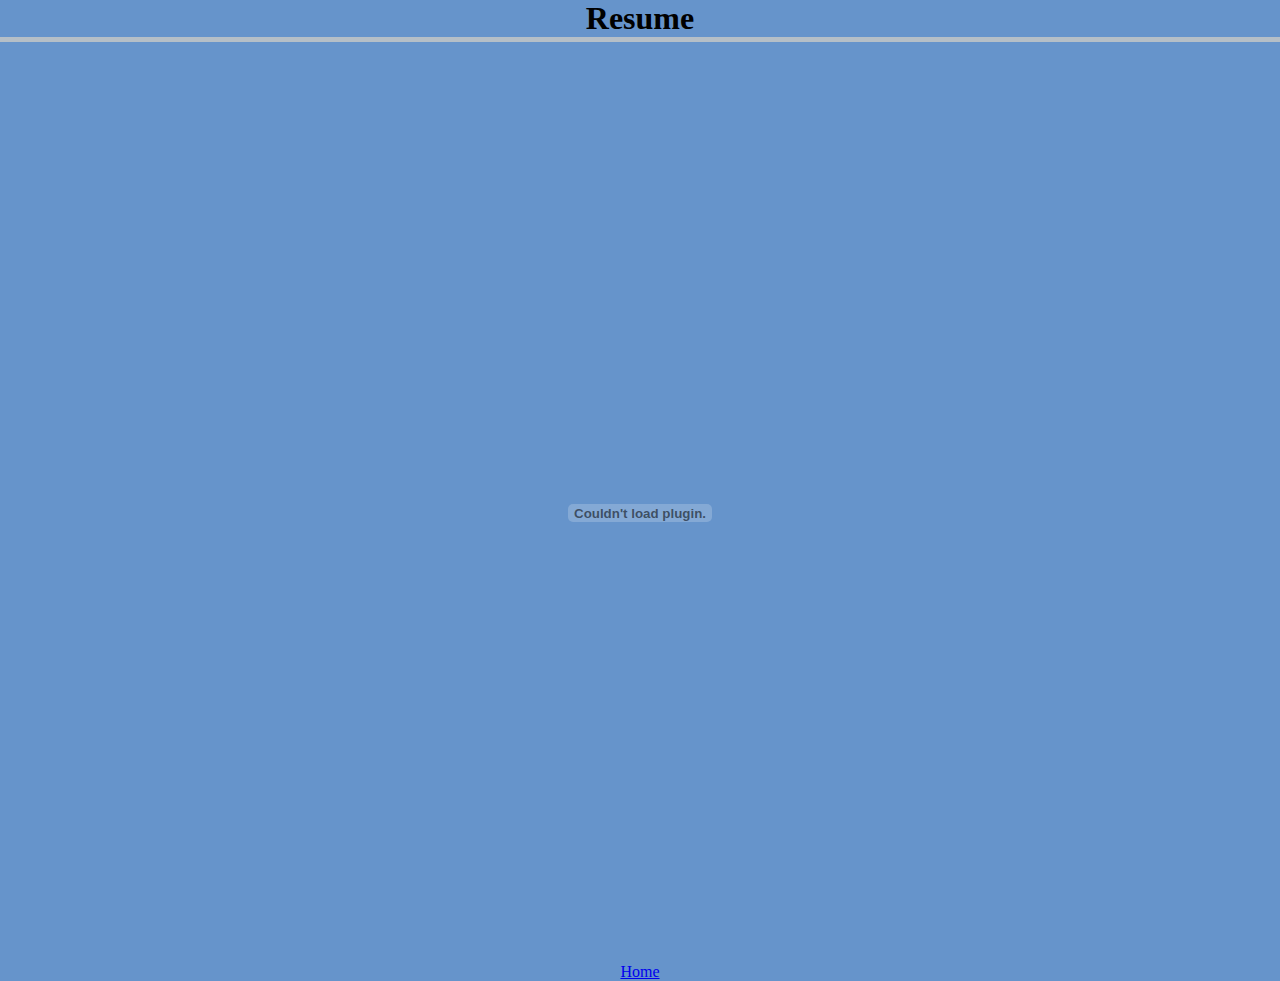
==== contact.html @ 0691e770 "resume adjustment" ====
<html lang="en">
<head>
    <meta charset="UTF-8">
    <meta name="viewport" content="width=device-width, initial-scale=1.0">
    <title>Document</title>
    <link rel="stylesheet" href="design.css">
</head>
<body>
    <h1>Resume</h1>
    <object
    data="/Images/Resume.JPG" 
    max-width="860" 
    max-height="900" 
    width="100%"
    height="100%"
    type="application/pdf">
    </object>
    <br>
    <a href="/index.html">Home</a>
</body>
</html>
---- design.css ----
main{
    width: 800px;
    height: 600px;
    padding: 5px;
}
.wrapper{
  width:100%;
}
body{
    margin: 0;
    background: #6694cb;
    text-align: center;
}
h1{
    border-bottom: 5px solid #b5bfc7;
    border-left: 5px #b5bfc7;
    border-right: 5px #b5bfc7;
    font-family: ui-rounded;
}
h2{
    display:inline-block;
    vertical-align: right;
    text-align: left;
    align: right;
    word-wrap:normal;
    width: 750px;
    height: 200px;
    font-size: 30px;
    font-family: ui-rounded;
    font-weight: normal;
    
}
h3{
    border-left: 5px #b5bfc7;
    border-right: 5px #b5bfc7;
}
h4{
  display:inline-block;
  vertical-align: left;
  text-align: left;
  align: left;
  word-wrap:normal;
  width: 750px;
  height: 200px;
  font-size: 30px;
  font-family: ui-rounded;
  font-weight: normal;
}
p{
  font-weight: bold;
  font-size: 25px;
}
.img_deg{
    float: left;
}
.img_degRight{
  float: right;
}
.gif_degRight{
  float: right;
  max-width:1000px;
  max-height:1000px; 
  height: 100%;
  width: 100%;
}
.gif_deg{
  float: left;
  max-width:1000px;
  max-height:1000px; 
  height: 100%;
  width: 100%;
}
.pos_cen{
    position: absolute;
    left: 15%
}
.proj-info p{
 font-weight: normal;
}
.proj-info h2{
  padding: 1px 1px 1px;
 }
/* Slideshow Code from https://www.w3schools.com/howto/tryit.asp?filename=tryhow_js_slideshow_auto*/ 
/* Slideshow container */
.slideshow-container {
    max-width: 1000px;
    position: relative;
    float: left;
    margin: auto;
  }
  .slideshow-container2 {
    max-width: 1000px;
    position: relative;
    float: left;
    margin: auto;
  }
  
  /* Caption text */
  .text {
    color: #f2f2f2;
    font-size: 15px;
    padding: 8px 12px;
    position: top;
    top: 8px;
    width: 100%;
    text-align: center;
  }
  
  /* Number text (1/3 etc) */
  .numbertext {
    color: #f2f2f2;
    font-size: 12px;
    padding: 8px 12px;
    position: absolute;
    top: 0;
  }
  
  /* The dots/bullets/indicators */
  .dot {
    height: 0px;
    width: 0px;
    margin: 0 2px;
    background-color: #bbb;
    border-radius: 50%;
    display: inline-block;
    transition: background-color 0.6s ease;
  }
  .dot2 {
    height: 0px;
    width: 0px;
    margin: 0 2px;
    background-color: #bbb;
    border-radius: 50%;
    display: inline-block;
    transition: background-color 0.6s ease;
  }
  .active {
    background-color: #717171;
  }
  
  /* Fading animation */
  .fade {
    animation-name: fade;
    animation-duration: 1.5s;
  }
  
  @keyframes fade {
    from {opacity: .4} 
    to {opacity: 1}
  }
  
  /* On smaller screens, decrease text size */
  @media only screen and (max-width: 300px) {
    .text {font-size: 11px}
  }
  @media only screen and (min-width: 280px)
  {
    .h2{font-size: 10px}
    .h4{font-size: 10px}
    .gif_deg{max-width: 500px;}
    .gif_degRight{max-width: 500px;}
    .gif_deg{max-height: 250px;}
    .gif_degRight{max-height: 250px;}
    .slideshow-container{max-width: device-width;}
    .slideshow-container2{max-width: device-width;}

  }
  @media only screen and (min-width: 768px)
  {
    .h2{font-size: 20px}
    .h4{font-size: 20px}
    .gif_deg{max-width: 750px;}
    .gif_degRight{max-width: 750px;}
    .gif_deg{max-height: 400px;}
    .gif_degRight{max-height: 400px;}

  }
  .mySlides {display: none;}
  .mySlides2 {display: none;}
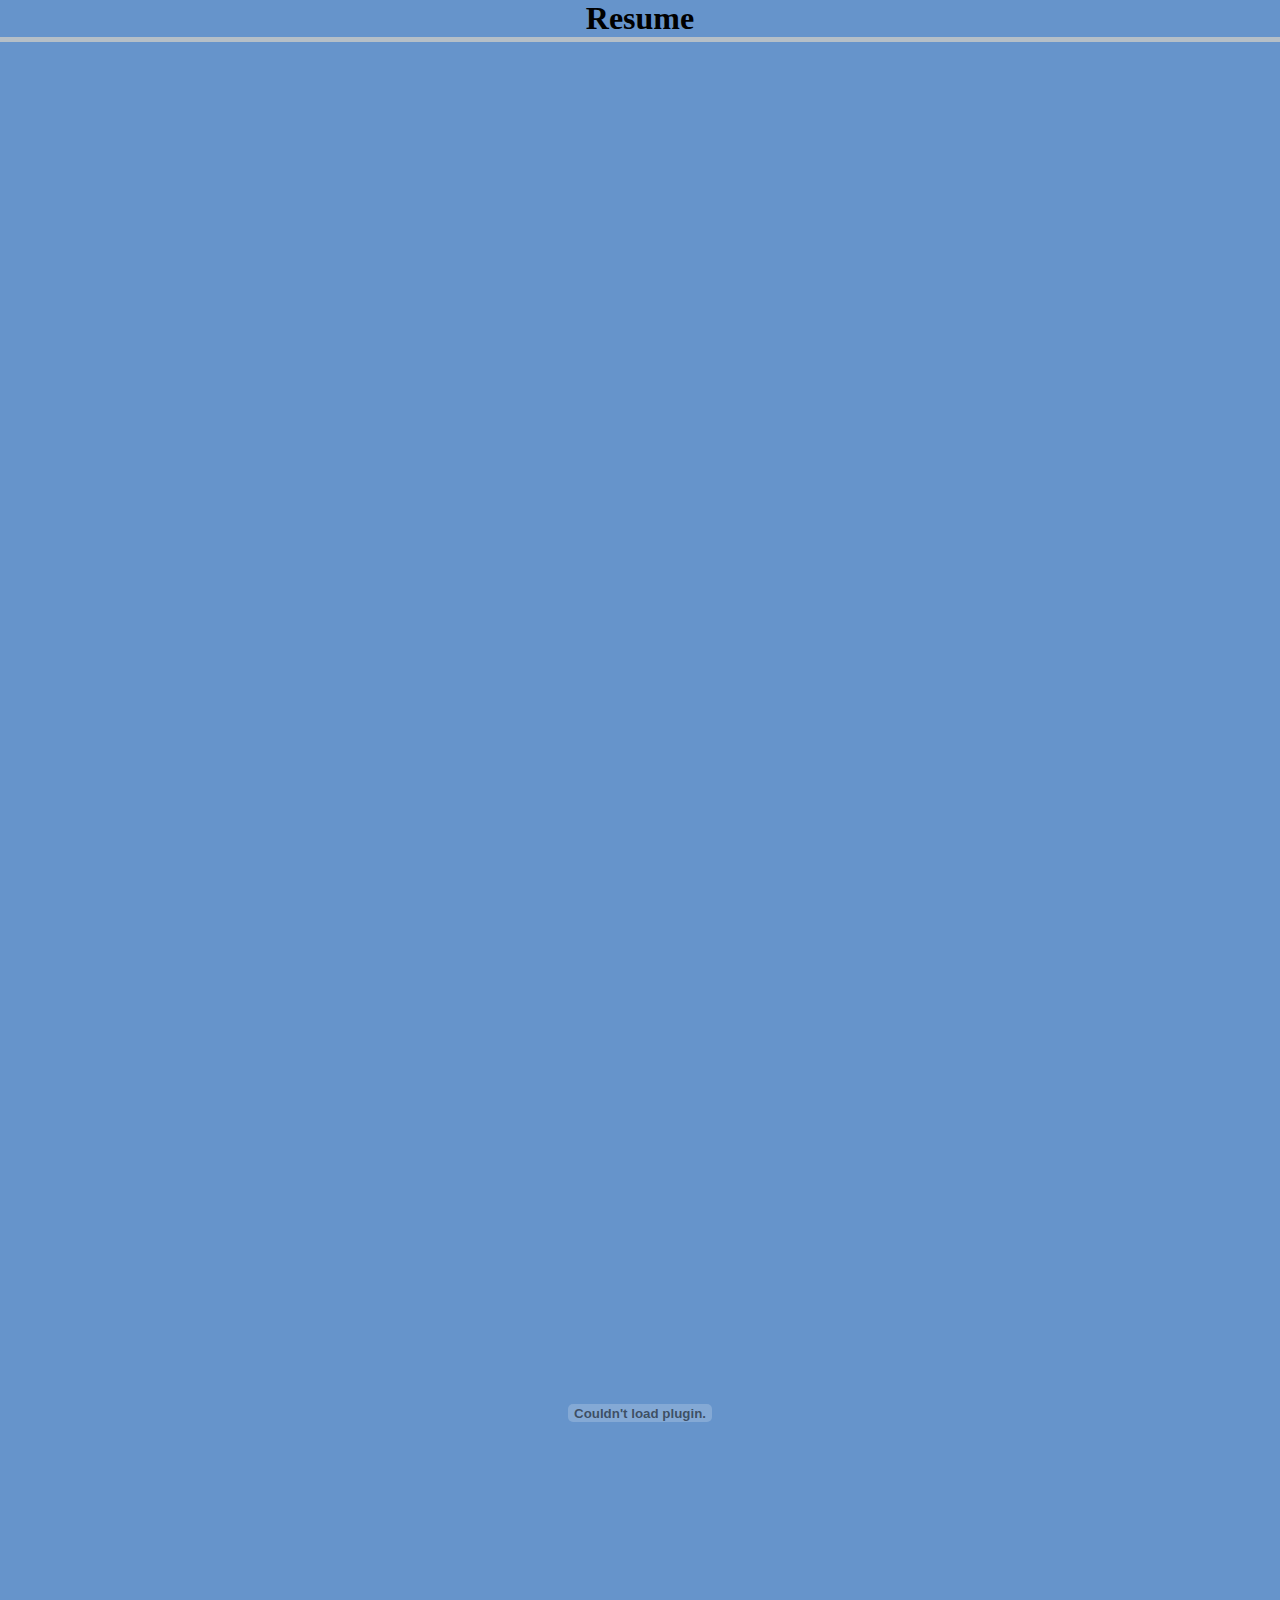
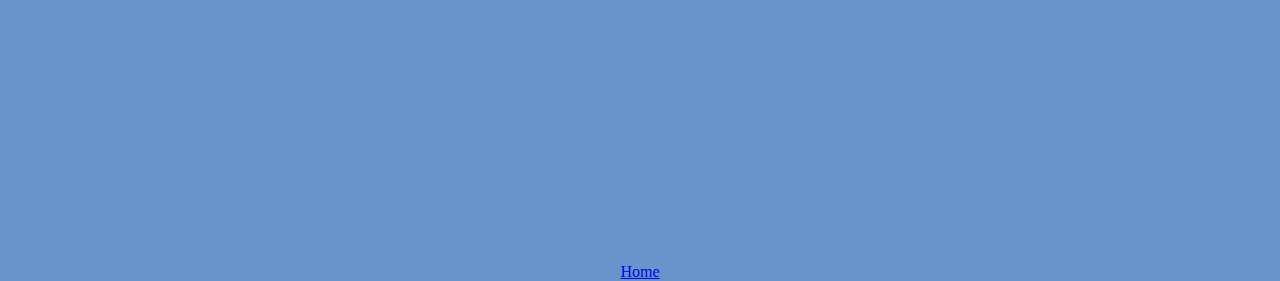
==== commit 0ca5001a: "Update contact.html" ====
--- a/contact.html
+++ b/contact.html
@@ -7,12 +7,11 @@
 </head>
 <body>
     <h1>Resume</h1>
+    <div style="max-width: 860; max-height: 900; width: 100%; height: 100%;"></div>
     <object
     data="/Images/Resume.JPG" 
-    max-width="860" 
-    max-height="900" 
-    width="100%"
-    height="100%"
+    width="860" 
+    height="900"
     type="application/pdf">
     </object>
     <br>
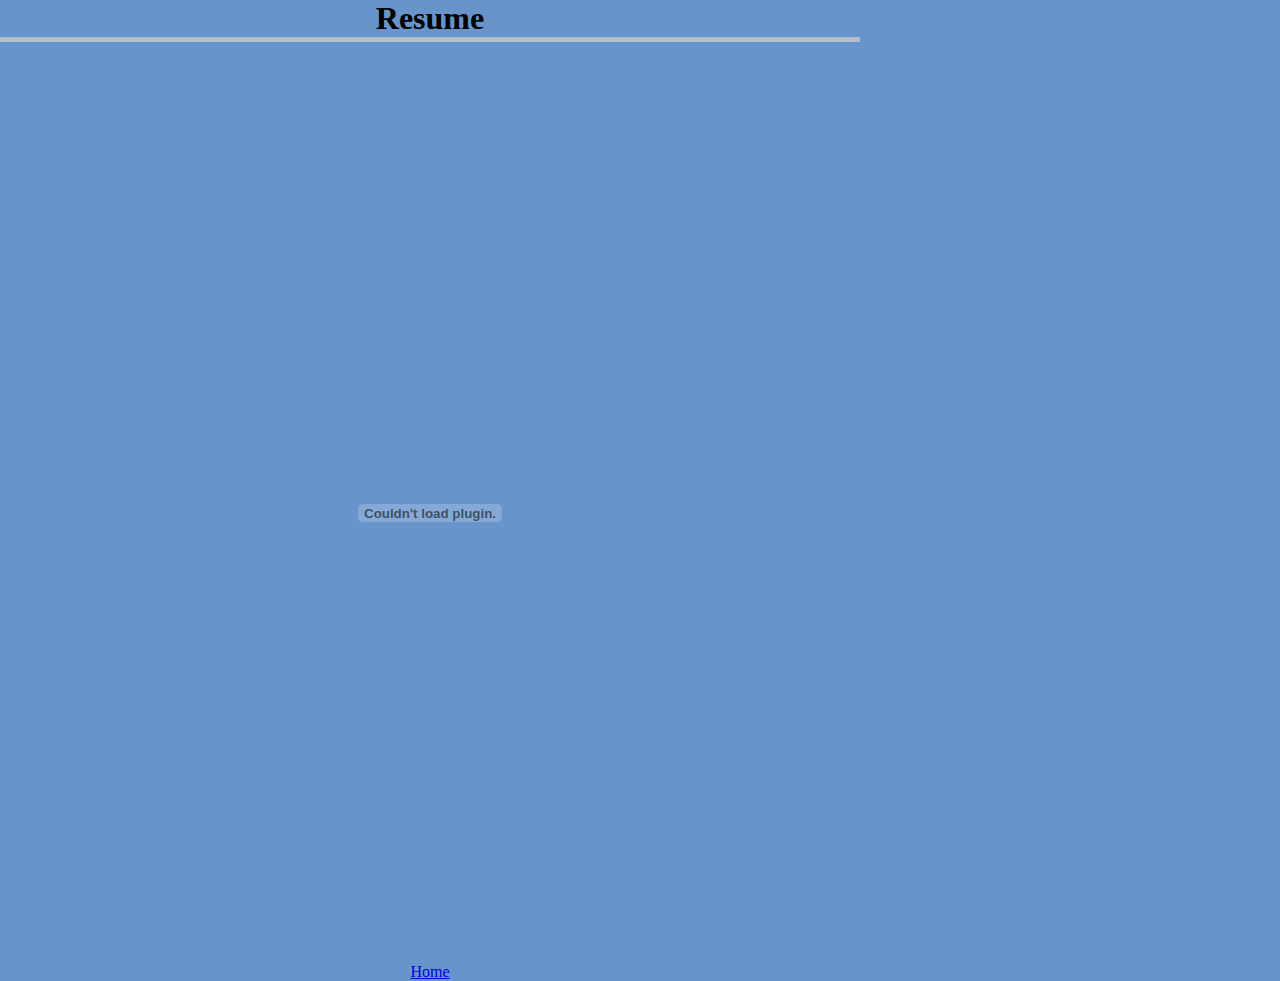
==== commit dbddcb8e: "Update contact.html" ====
--- a/contact.html
+++ b/contact.html
@@ -6,15 +6,16 @@
     <link rel="stylesheet" href="design.css">
 </head>
 <body>
-    <h1>Resume</h1>
-    <div style="max-width: 860; max-height: 900; width: 100%; height: 100%;"></div>
-    <object
-    data="/Images/Resume.JPG" 
-    width="860" 
-    height="900"
-    type="application/pdf">
+    <div style="max-width: 860; max-height: 900; width: 100%; height: 100%;">
+        <h1>Resume</h1>
+        <object
+        data="/Images/Resume.JPG" 
+        width="860" 
+        height="900"
+        type="application/pdf">
     </object>
     <br>
     <a href="/index.html">Home</a>
+    </div>
 </body>
 </html>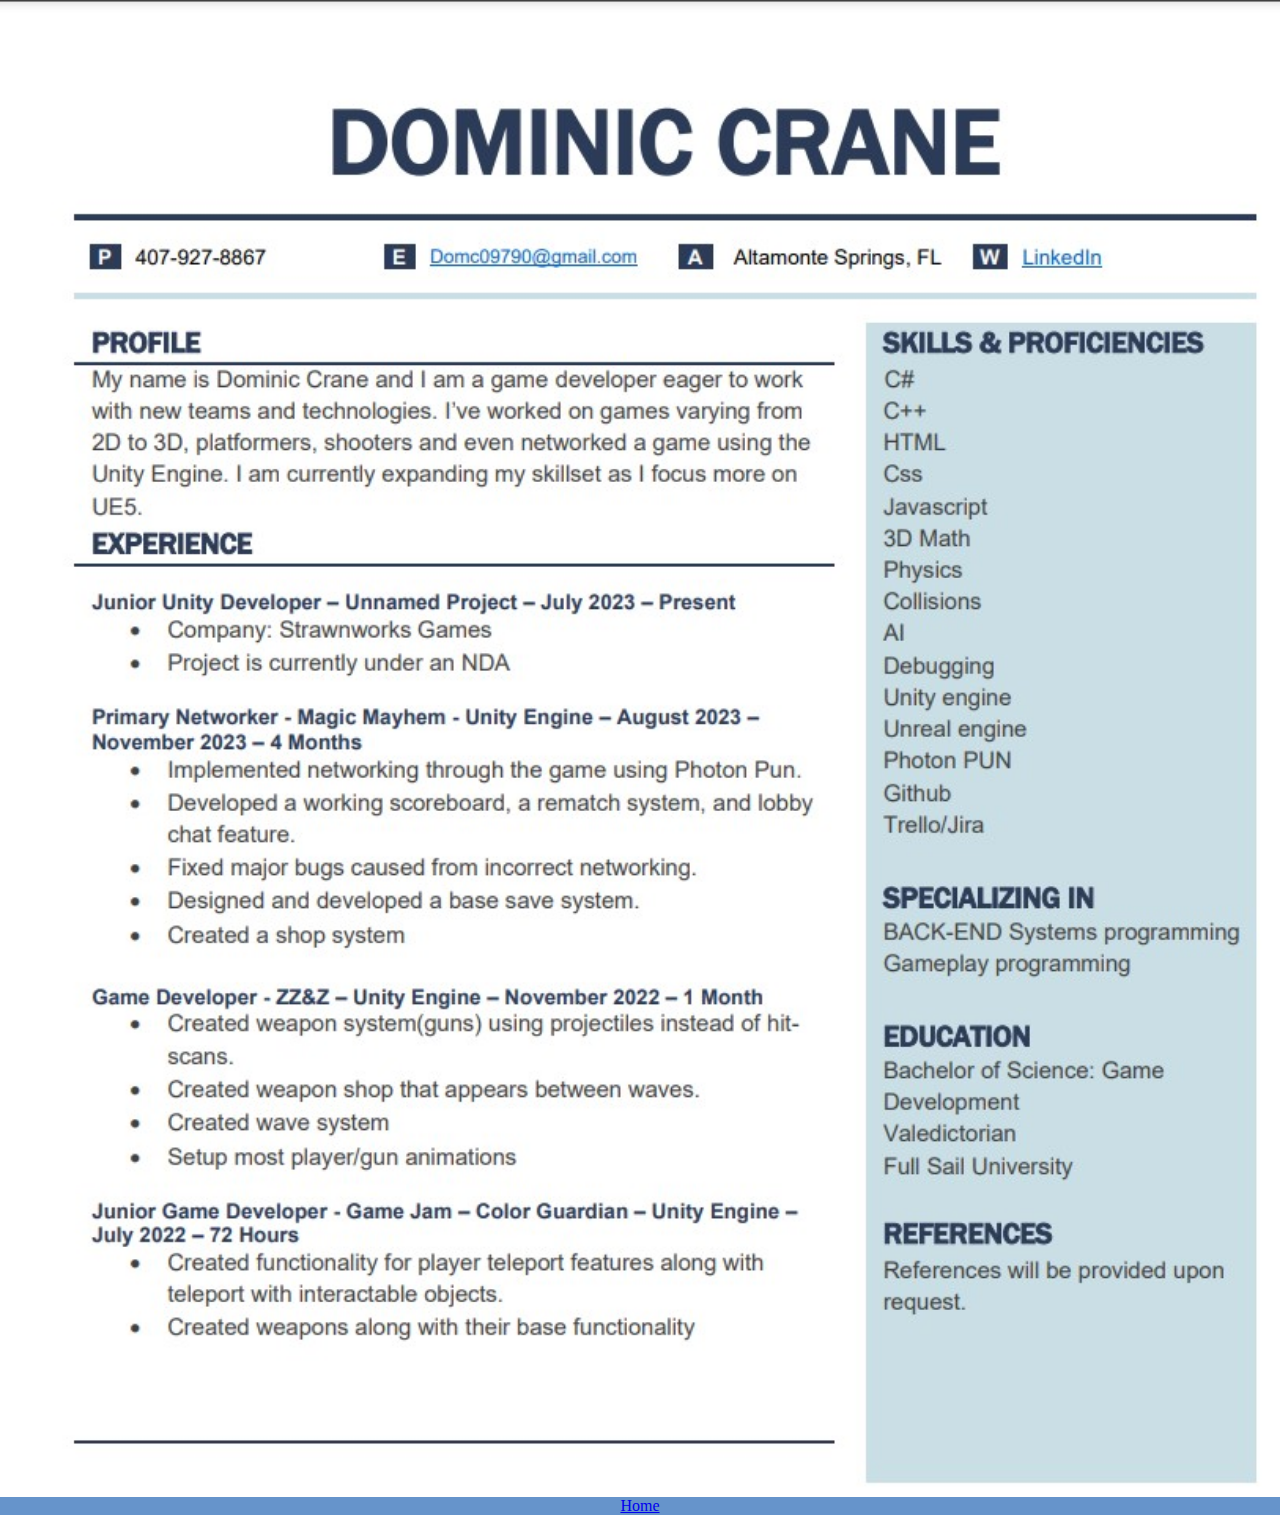
==== commit cec1627c: "Update contact.html" ====
--- a/contact.html
+++ b/contact.html
@@ -6,14 +6,16 @@
     <link rel="stylesheet" href="design.css">
 </head>
 <body>
-    <div style="max-width: 860; max-height: 900; width: 100%; height: 100%;">
+   <!-- <div style="max-width: 860; max-height: 900; width: 100%; height: 100%; float: center;">
         <h1>Resume</h1>
         <object
         data="/Images/Resume.JPG" 
         width="860" 
         height="900"
         type="application/pdf">
-    </object>
+    </object>-->
+
+    <img src="Images/Resume.JPG" style="width:100%" style="height:100%" style="float: center">
     <br>
     <a href="/index.html">Home</a>
     </div>
--- a/design.css
+++ b/design.css
@@ -58,15 +58,15 @@
 }
 .gif_degRight{
   float: right;
-  max-width:1000px;
-  max-height:1000px; 
+  max-width:1200px;
+  max-height:1200px; 
   height: 100%;
   width: 100%;
 }
 .gif_deg{
   float: left;
-  max-width:1000px;
-  max-height:1000px; 
+  max-width:1200px;
+  max-height:1200px; 
   height: 100%;
   width: 100%;
 }
@@ -169,8 +169,8 @@
   {
     .h2{font-size: 20px}
     .h4{font-size: 20px}
-    .gif_deg{max-width: 750px;}
-    .gif_degRight{max-width: 750px;}
+    .gif_deg{max-width: 800px;}
+    .gif_degRight{max-width: 800px;}
     .gif_deg{max-height: 400px;}
     .gif_degRight{max-height: 400px;}
 
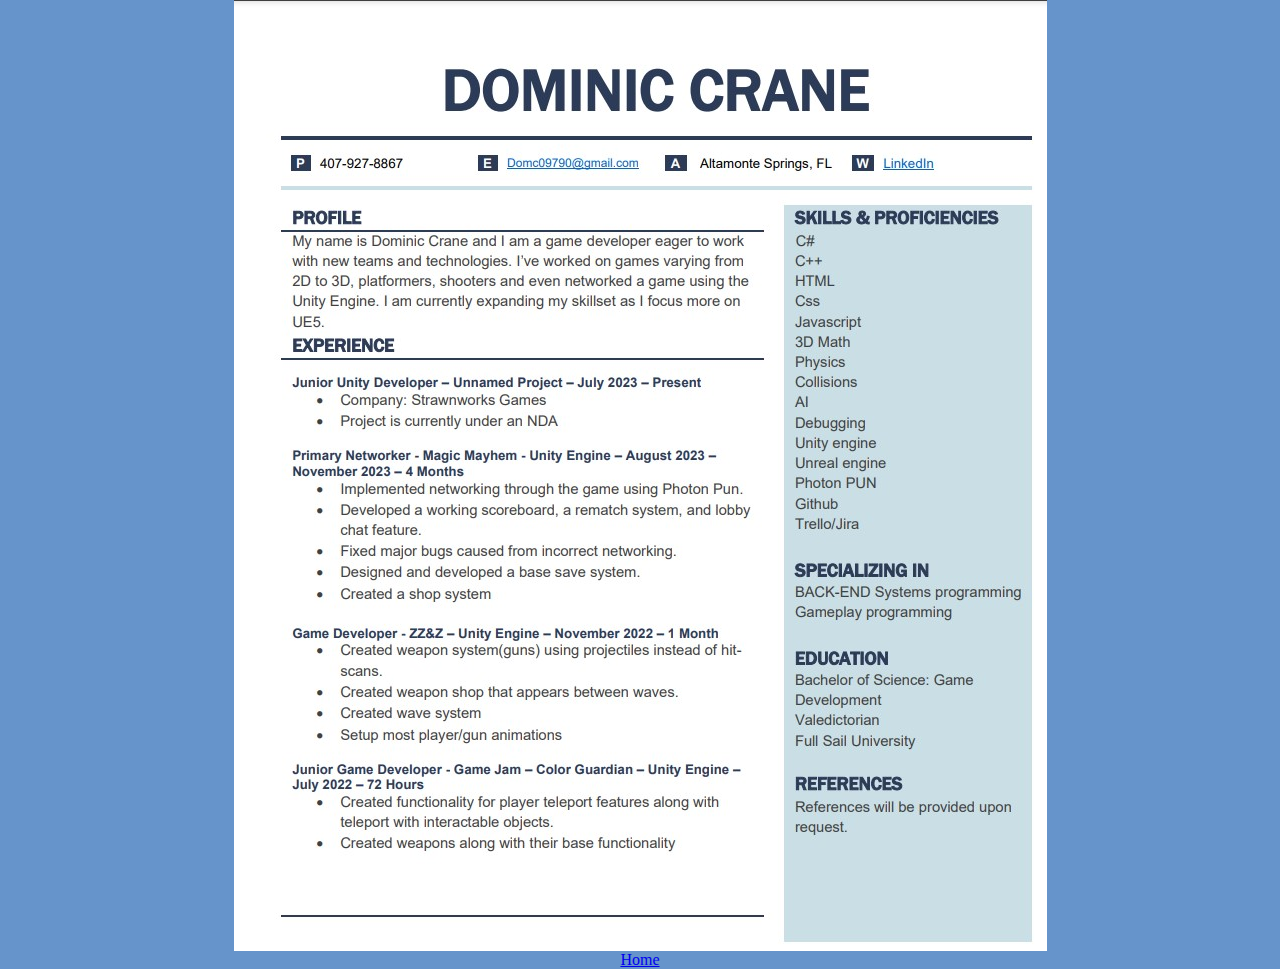
==== commit 37359624: "Update contact.html" ====
--- a/contact.html
+++ b/contact.html
@@ -15,7 +15,7 @@
         type="application/pdf">
     </object>-->
 
-    <img src="Images/Resume.JPG" style="width:100%" style="height:100%" style="float: center">
+    <img src="Images/Resume.JPG" style="max-width: 860px;" style="max-height: 900px;" style="width:100%" style="height:100%" style="float: center">
     <br>
     <a href="/index.html">Home</a>
     </div>
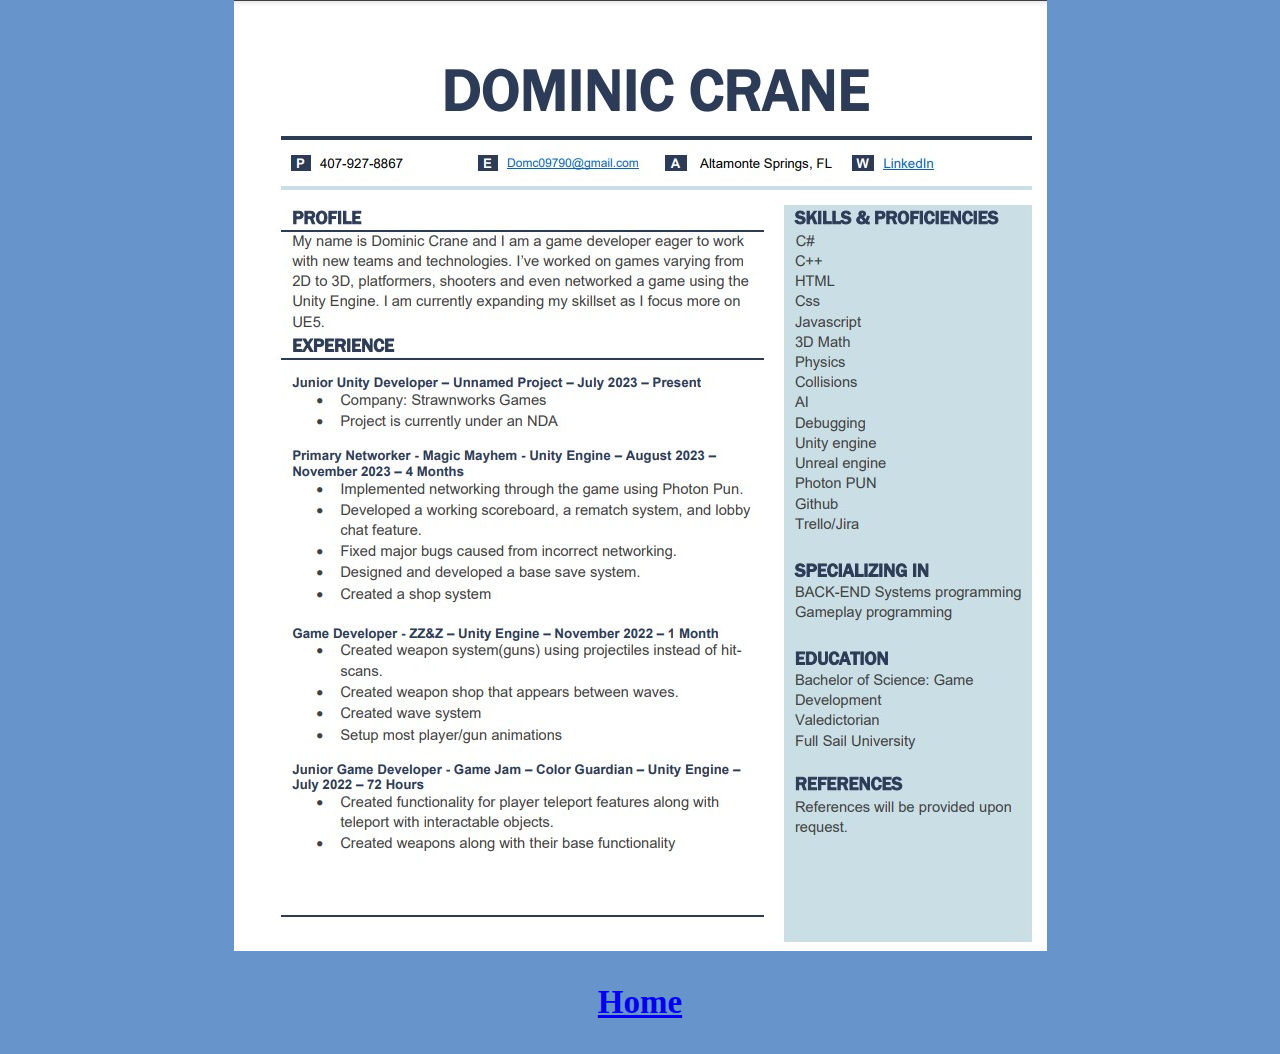
==== commit e4fc5d67: "Update contact.html" ====
--- a/contact.html
+++ b/contact.html
@@ -17,7 +17,7 @@
 
     <img src="Images/Resume.JPG" style="max-width: 860px;" style="max-height: 900px;" style="width:100%" style="height:100%" style="float: center">
     <br>
-    <a href="/index.html">Home</a>
+    <a href="/index.html"><h3>Home</h3></a>
     </div>
 </body>
 </html>--- a/design.css
+++ b/design.css
@@ -4,8 +4,12 @@
     padding: 5px;
 }
 .wrapper{
-  width:100%;
-}
+  max-width: 700px;
+  width: 75%;
+  height: 200px;
+  display:inline-block;
+}
+
 body{
     margin: 0;
     background: #6694cb;
@@ -16,23 +20,33 @@
     border-left: 5px #b5bfc7;
     border-right: 5px #b5bfc7;
     font-family: ui-rounded;
-}
-h2{
-    display:inline-block;
-    vertical-align: right;
-    text-align: left;
-    align: right;
-    word-wrap:normal;
-    width: 750px;
-    height: 200px;
-    font-size: 30px;
+    vertical-align: center;
+    text-align: center;
+}
+.simple-desc p{
+  text-align: left;
+  vertical-align: right;
+  word-wrap: normal;
+  padding-bottom: 5px;
+
+  overflow-wrap: break-word;
+  font-size: 30px;
+  font-family: ui-rounded;
+  font-weight: normal;
+  padding-left: 25px;
+}
+.simple-desc h2{
+  vertical-align: right;
+  text-align: left;
+   word-wrap:normal;
+   font-size: 33px;
+   font-family: ui-rounded;
+   font-weight: bold;
+   
+}
+h3{
+    font-size: 33px;
     font-family: ui-rounded;
-    font-weight: normal;
-    
-}
-h3{
-    border-left: 5px #b5bfc7;
-    border-right: 5px #b5bfc7;
 }
 h4{
   display:inline-block;
@@ -40,16 +54,15 @@
   text-align: left;
   align: left;
   word-wrap:normal;
-  width: 750px;
+  max-width: 700px;
+  width: 75%;
+  font-size: 27px;
+  overflow-wrap: break-word;
   height: 200px;
   font-size: 30px;
   font-family: ui-rounded;
   font-weight: normal;
 }
-p{
-  font-weight: bold;
-  font-size: 25px;
-}
 .img_deg{
     float: left;
 }
@@ -58,16 +71,18 @@
 }
 .gif_degRight{
   float: right;
-  max-width:1200px;
-  max-height:1200px; 
-  height: 100%;
+  padding-right: 25px;
+  max-width:850px;
+  max-height:1000px;
+  height: auto;
   width: 100%;
 }
 .gif_deg{
   float: left;
-  max-width:1200px;
-  max-height:1200px; 
-  height: 100%;
+  padding-left: 25px;
+  max-width: 850px;
+  max-height:1000px;
+  height: auto;
   width: 100%;
 }
 .pos_cen{
@@ -76,10 +91,49 @@
 }
 .proj-info p{
  font-weight: normal;
+ vertical-align: right;
+ text-align: left;
+  word-wrap:normal;
+  padding-left: 20px;
+  font-size: 30px;
+  font-family: ui-rounded;
+  font-weight: normal;
+  
 }
 .proj-info h2{
   padding: 1px 1px 1px;
+  vertical-align: right;
+  text-align: left;
+   word-wrap:normal;
+   text-decoration-line: underline;
+   font-size: 33px;
+   padding-left: 19px;
+   font-family: ui-rounded;
+   font-weight: bold;
+   
  }
+ .proj-infoL p{
+  font-weight: normal;
+  vertical-align: left;
+  text-align: left;
+  padding-left: 20px;
+   word-wrap:normal;
+   font-size: 30px;
+   font-family: ui-rounded;
+   font-weight: normal;
+   
+ }
+ .proj-infoL h2{
+   padding: 1px 1px 1px;
+   vertical-align: left;
+   text-align: left;
+   padding-left: 19px;
+    word-wrap:normal;
+    font-size: 33px;
+    font-family: ui-rounded;
+    font-weight: bold;
+    
+  }
 /* Slideshow Code from https://www.w3schools.com/howto/tryit.asp?filename=tryhow_js_slideshow_auto*/ 
 /* Slideshow container */
 .slideshow-container {
@@ -143,6 +197,8 @@
     animation-name: fade;
     animation-duration: 1.5s;
   }
+  .mySlides {display: none;}
+  .mySlides2 {display: none;}
   
   @keyframes fade {
     from {opacity: .4} 
@@ -150,30 +206,69 @@
   }
   
   /* On smaller screens, decrease text size */
-  @media only screen and (max-width: 300px) {
-    .text {font-size: 11px}
-  }
-  @media only screen and (min-width: 280px)
+ /* @media all and (max-width: 300px) {
+    .text {font-size: 8px}
+    .h4{width: 500px;}
+    .h2{width: 500px;}
+    .article{font-size: 8px;}
+    .gif_deg{padding-left: 0px;}
+    .gif_degRight{padding-right: 0px;}
+     /*.h2{padding-bottom: 150px;}
+  }
+  @media all and (max-width: 280px)
   {
-    .h2{font-size: 10px}
-    .h4{font-size: 10px}
+    .h2{font-size: 8px}
+    .h4{font-size: 8px}
+    .h4{width: 550px;}
+    .h2{width: 550px;}
     .gif_deg{max-width: 500px;}
     .gif_degRight{max-width: 500px;}
+    .gif_deg{padding-left: 0px;}
+    .gif_degRight{padding-right: 0px;}
     .gif_deg{max-height: 250px;}
+    .gif_degRight{max-height: 250px;}
+    .article{font-size: 8px;}
+    .slideshow-container{max-width: device-width;}
+    /*.h2{padding-bottom: 150px;}
+    .slideshow-container2{max-width: device-width;}
+
+  }
+  @media all and (max-width: 430px)
+  {
+    .h2{font-size: 8px}
+    .h4{font-size: 8px}
+    .h4{width: 550px;}
+    .h2{width: 550px;}
+    .gif_deg{max-width: 500px;}
+    .gif_degRight{max-width: 500px;}
+    .gif_deg{padding-left: 0px;}
+    .article{font-size: 8px;}
+    .gif_degRight{padding-right: 0px;}
+    .gif_deg{max-height: 250px;}
+  /*.h2{padding-bottom: 150px;}
     .gif_degRight{max-height: 250px;}
     .slideshow-container{max-width: device-width;}
     .slideshow-container2{max-width: device-width;}
 
-  }
-  @media only screen and (min-width: 768px)
+  }*/
+  @media all and (max-width: 768px)
   {
     .h2{font-size: 20px}
     .h4{font-size: 20px}
+    .h4{width: 550px;}
+    .h2{width: 550px;}
+    .gif_deg{padding-left: 0px;}
+    .gif_degRight{padding-right: 0px;}
     .gif_deg{max-width: 800px;}
     .gif_degRight{max-width: 800px;}
     .gif_deg{max-height: 400px;}
     .gif_degRight{max-height: 400px;}
-
-  }
-  .mySlides {display: none;}
-  .mySlides2 {display: none;}+    .gif_degRight{padding-top: 100px;}
+    .simple-desc p{font-size: 15px;}
+    .simple-desc h2{font-size: 20px;}
+    .proj-info p{font-size: 25;}
+    .proj-info h2{font-size: 27;}
+    .proj-infoL p{font-size: 25;}
+    .proj-infoL h2{font-size: 27;}
+
+  }